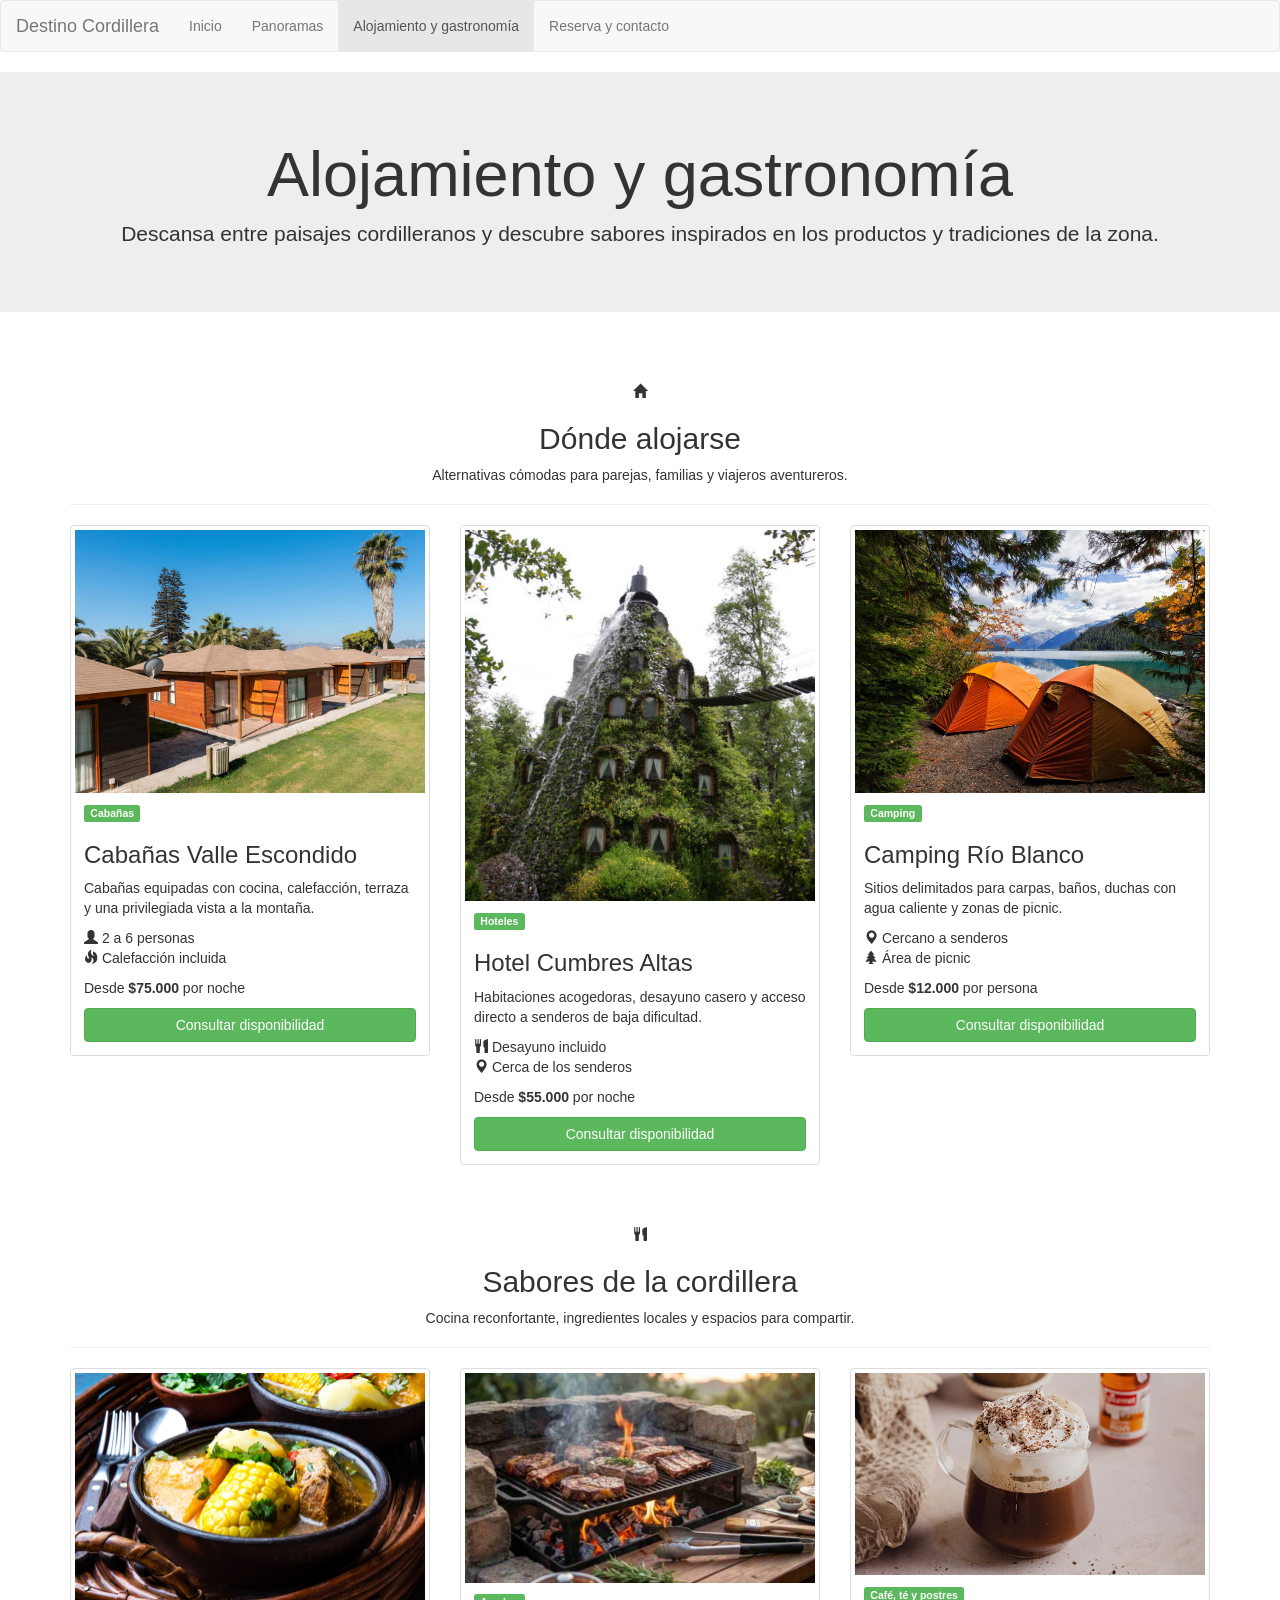
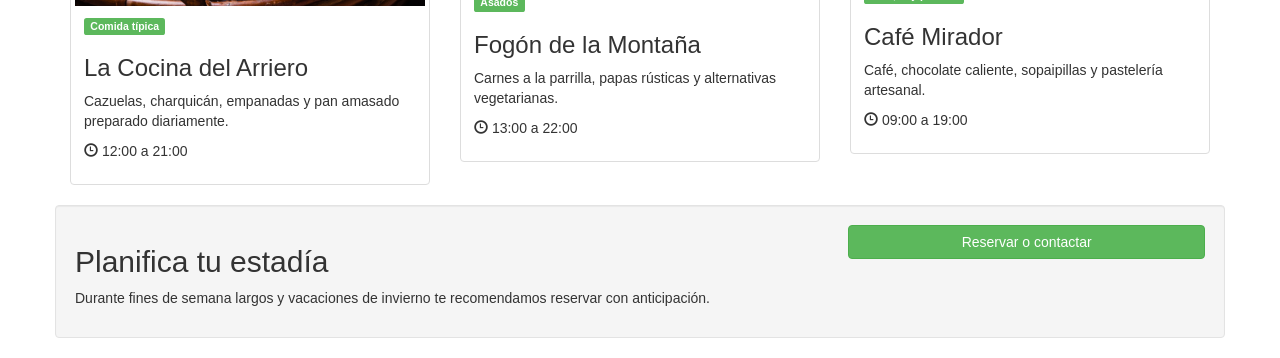
==== proyecto/alojamiento_gastronomia.html @ f561ecd5 "Agregar página de alojamiento y gastronomía" ====
<!doctype html>
<html lang="es">

<head>
  <meta charset="UTF-8" />
  <meta name="viewport" content="width=device-width, initial-scale=1" />
  <title>Destino Cordillera</title>

  <!-- Bootstrap 3 desde CDN, no hay que instalar nada -->
  <link rel="stylesheet" href="https://maxcdn.bootstrapcdn.com/bootstrap/3.4.1/css/bootstrap.min.css" />

  <!-- Nuestros propios estilos -->
  <link rel="stylesheet" href="CSS/style.css" />

</head>

<body>

  <!-- ===================== NAV BAR ===================== -->

  <nav class="navbar navbar-default">

    <div class="container-fluid">

      <div class="navbar-header">

        <button type="button"
          class="navbar-toggle collapsed"
          data-toggle="collapse"
          data-target="#menu-principal"
          aria-expanded="false">

          <span class="sr-only">Toggle navigation</span>
          <span class="icon-bar"></span>
          <span class="icon-bar"></span>
          <span class="icon-bar"></span>


        </button>

        <a class="navbar-brand" href="index.html">
          Destino Cordillera
        </a>

      </div>


      <div class="collapse navbar-collapse" id="menu-principal">

        <ul class="nav navbar-nav">

          <li>
            <a href="index.html">Inicio</a>
          </li>

          <li>
            <a href="panoramas.html">Panoramas</a>
          </li>

          <li class="active">
            <a href="alojamiento_gastronomia.html">Alojamiento y gastronomía</a>
          </li>

          <li>
            <a href="reservas_contacto.html">Reserva y contacto</a>
          </li>

        </ul>

      </div>

    </div>

  </nav>

  <main>
    <!--PORTADA-->
    <header class="jumbotron">
      <div class="container text-center">
        <h1>Alojamiento y gastronomía</h1>
        <p>
          Descansa entre paisajes cordilleranos y descubre sabores inspirados
          en los productos y tradiciones de la zona.
        </p>
      </div>
    </header>

    <!--Alojamineto-->
    <section id="alojamientos" class="container">
      <div class="page-header text-center">
        <span class="glyphicon glyphicon-home" aria-hidden="true"></span>
        <h2>Dónde alojarse</h2>
        <p>Alternativas cómodas para parejas, familias y viajeros aventureros.</p>
      </div>

      <div class="row">
        <article class="col-sm-6 col-md-4">
          <div class="thumbnail">
            <img class="img-responsive" src="img/cabañas.jpg" alt="Cabañas de madera con vista a la montaña" />
            <div class="caption">
              <span class="label label-success">Cabañas</span>
              <h3>Cabañas Valle Escondido</h3>
              <p>Cabañas equipadas con cocina, calefacción, terraza y una privilegiada vista a la montaña.</p>
              <ul class="list-unstyled">
                <li><span class="glyphicon glyphicon-user"></span> 2 a 6 personas</li>
                <li><span class="glyphicon glyphicon-fire"></span> Calefacción incluida</li>
              </ul>
              <p>Desde <strong>$75.000</strong> por noche</p>
              <a class="btn btn-success btn-block" href="reservas_contacto.html">Consultar disponibilidad</a>
            </div>
          </div>
        </article>

        <article class="col-sm-6 col-md-4">
          <div class="thumbnail">
            <img class="img-responsive" src="img/hotel.jpg" alt="Refugio ubicado en un paisaje montañoso" />
            <div class="caption">
              <span class="label label-success">Hoteles</span>
              <h3>Hotel Cumbres Altas</h3>
              <p>Habitaciones acogedoras, desayuno casero y acceso directo a senderos de baja dificultad.</p>
              <ul class="list-unstyled">
                <li><span class="glyphicon glyphicon-cutlery"></span> Desayuno incluido</li>
                <li><span class="glyphicon glyphicon-map-marker"></span> Cerca de los senderos</li>
              </ul>
              <p>Desde <strong>$55.000</strong> por noche</p>
              <a class="btn btn-success btn-block" href="reservas_contacto.html">Consultar disponibilidad</a>
            </div>
          </div>
        </article>

        <article class="col-sm-6 col-sm-offset-3 col-md-4 col-md-offset-0">
          <div class="thumbnail">
            <img class="img-responsive" src="img/camping.jpg" alt="Carpa instalada en un camping natural" />
            <div class="caption">
              <span class="label label-success">Camping</span>
              <h3>Camping Río Blanco</h3>
              <p>Sitios delimitados para carpas, baños, duchas con agua caliente y zonas de picnic.</p>
              <ul class="list-unstyled">
                <li><span class="glyphicon glyphicon-map-marker"></span> Cercano a senderos</li>
                <li><span class="glyphicon glyphicon-tree-conifer"></span> Área de picnic</li>
              </ul>
              <p>Desde <strong>$12.000</strong> por persona</p>
              <a class="btn btn-success btn-block" href="reservas_contacto.html">Consultar disponibilidad</a>
            </div>
          </div>
        </article>
      </div>
    </section>

    <!--gastronomai-->
    <section>
      <div class="container">
        <div class="page-header text-center">
          <span class="glyphicon glyphicon-cutlery" aria-hidden="true"></span>
          <h2>Sabores de la cordillera</h2>
          <p>Cocina reconfortante, ingredientes locales y espacios para compartir.</p>
        </div>

        <div class="row">
          <article class="col-sm-4">
            <div class="thumbnail">
              <img class="img-responsive" src="img/cazuela.jpg" alt="Plato de cazuela servido en una mesa" />
              <div class="caption">
                <span class="label label-success">Comida típica</span>
                <h3>La Cocina del Arriero</h3>
                <p>Cazuelas, charquicán, empanadas y pan amasado preparado diariamente.</p>
                <p><span class="glyphicon glyphicon-time"></span> 12:00 a 21:00</p>
              </div>
            </div>
          </article>

          <article class="col-sm-4">
            <div class="thumbnail">
              <img class="img-responsive" src="img/asado.jpg"
                alt="Plato de asado servido en una mesa" />
              <div class="caption">
                <span class="label label-success">Asados</span>
                <h3>Fogón de la Montaña</h3>
                <p>Carnes a la parrilla, papas rústicas y alternativas vegetarianas.</p>
                <p><span class="glyphicon glyphicon-time"></span> 13:00 a 22:00</p>
              </div>
            </div>
          </article>

          <article class="col-sm-4">
            <div class="thumbnail">
              <img class="img-responsive" src="img/cafe.jpg"
                alt="Taza de café servida sobre una mesa" />
              <div class="caption">
                <span class="label label-success">Café, té y postres</span>
                <h3>Café Mirador</h3>
                <p>Café, chocolate caliente, sopaipillas y pastelería artesanal.</p>
                <p><span class="glyphicon glyphicon-time"></span> 09:00 a 19:00</p>
              </div>
            </div>
          </article>
        </div>
      </div>
    </section>

    <!--Planificacion previa-->
    <section class="container well">
      <div class="row">
        <div class="col-md-8">
          <h2>Planifica tu estadía</h2>
          <p>
            Durante fines de semana largos y vacaciones de invierno te recomendamos reservar con anticipación.
          </p>
        </div>
        <div class="col-md-4 text-center">
          <a class="btn btn-success btn-block" href="reservas_contacto.html">Reservar o contactar</a>
        </div>
      </div>
    </section>
  </main>
  
  <script
    src="https://ajax.googleapis.com/ajax/libs/jquery/3.7.1/jquery.min.js">
  </script>

  <script
    src="https://maxcdn.bootstrapcdn.com/bootstrap/3.4.1/js/bootstrap.min.js">
  </script>

</body>

</html>
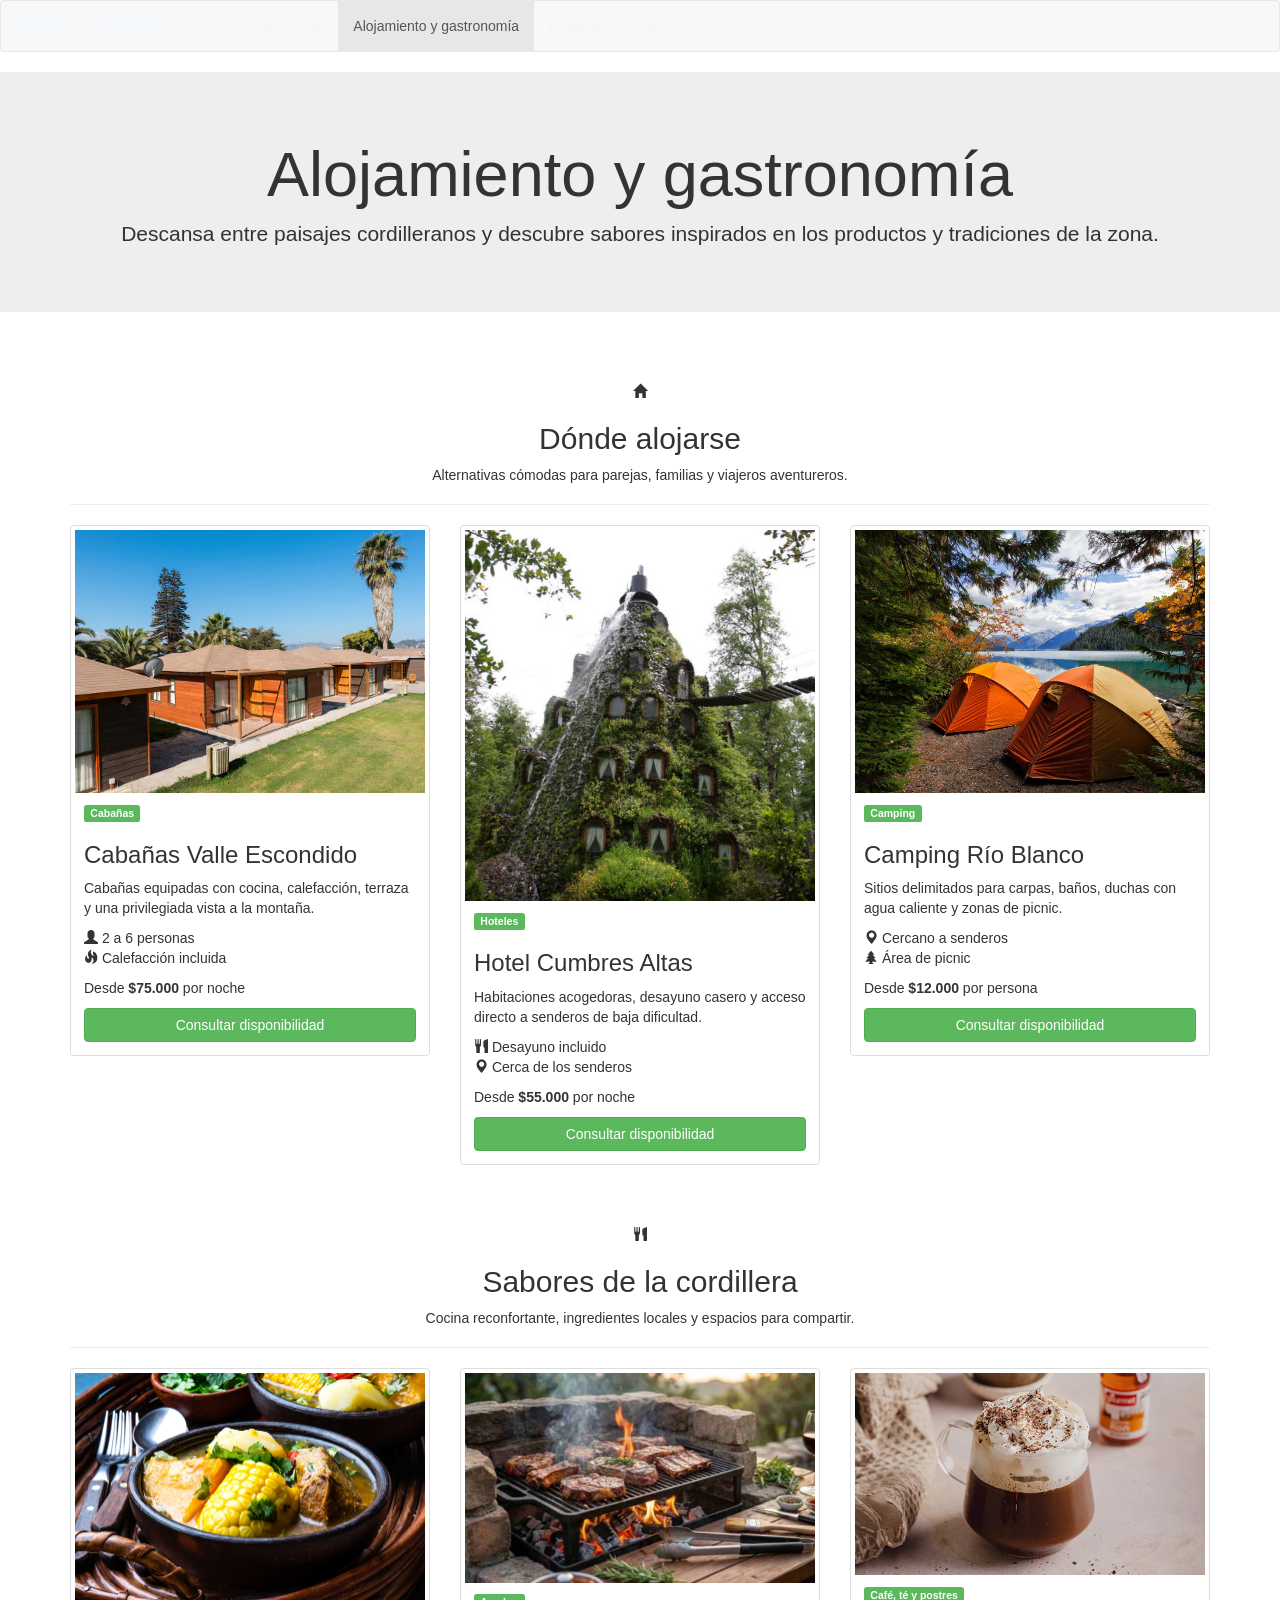
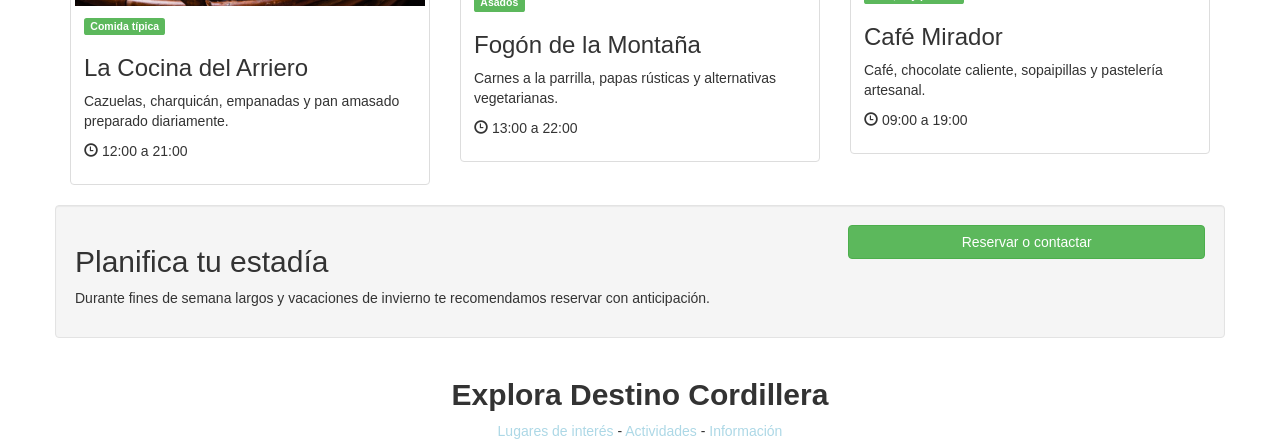
==== commit e793c3da: "Estilo de pagina 1, estilo mas profesional y acorde con la tematica, correcciones de inconsistencias" ====
--- a/proyecto/alojamiento_gastronomia.html
+++ b/proyecto/alojamiento_gastronomia.html
@@ -16,7 +16,7 @@
 
 <body>
 
-  <!-- ===================== NAV BAR ===================== -->
+<!-- ===================== NAV BAR ===================== -->
 
   <nav class="navbar navbar-default">
 
@@ -36,33 +36,34 @@
           <span class="icon-bar"></span>
 
 
+
         </button>
 
-        <a class="navbar-brand" href="index.html">
+        <a class="navbar-brand" href="index.html" style="color: aliceblue;">
           Destino Cordillera
         </a>
 
       </div>
 
 
-      <div class="collapse navbar-collapse" id="menu-principal">
+      <div  class="collapse navbar-collapse" id="menu-principal">
 
         <ul class="nav navbar-nav">
 
-          <li>
-            <a href="index.html">Inicio</a>
-          </li>
-
-          <li>
-            <a href="panoramas.html">Panoramas</a>
-          </li>
-
-          <li class="active">
-            <a href="alojamiento_gastronomia.html">Alojamiento y gastronomía</a>
-          </li>
-
-          <li>
-            <a href="reservas_contacto.html">Reserva y contacto</a>
+          <li class="text-interaction">
+            <a href="index.html" style="color: whitesmoke;">Inicio</a>
+          </li>
+
+          <li class="text-interaction">
+            <a href="panoramas.html" style="color: whitesmoke;">Panoramas</a>
+          </li>
+
+          <li  class="active">
+            <a  href="alojamiento_gastronomia.html">Alojamiento y gastronomía</a>
+          </li>
+
+          <li class="text-interaction">
+            <a style="color: whitesmoke;" href="reservas_contacto.html">Reserva y contacto</a>
           </li>
 
         </ul>
@@ -212,6 +213,31 @@
         </div>
       </div>
     </section>
+
+      <footer class="seccion" >
+    <div class="container text-center seccion"  >
+    <h2>
+      <strong >Explora Destino Cordillera</strong>
+    </h2>
+
+
+    <div class="tech-container">
+
+      <a href="contenidos.html" class="tech-tag" style="color: lightblue;">
+        Lugares de interés
+      </a>
+      -
+      <a href="actividades.html" class="tech-tag" style="color: lightblue;">
+        Actividades
+      </a>
+      -
+      <a href="informacion.html" class="tech-tag" style="color: lightblue;">
+        Información
+      </a>
+
+    </div>
+  </div>
+  </footer>
   </main>
   
   <script
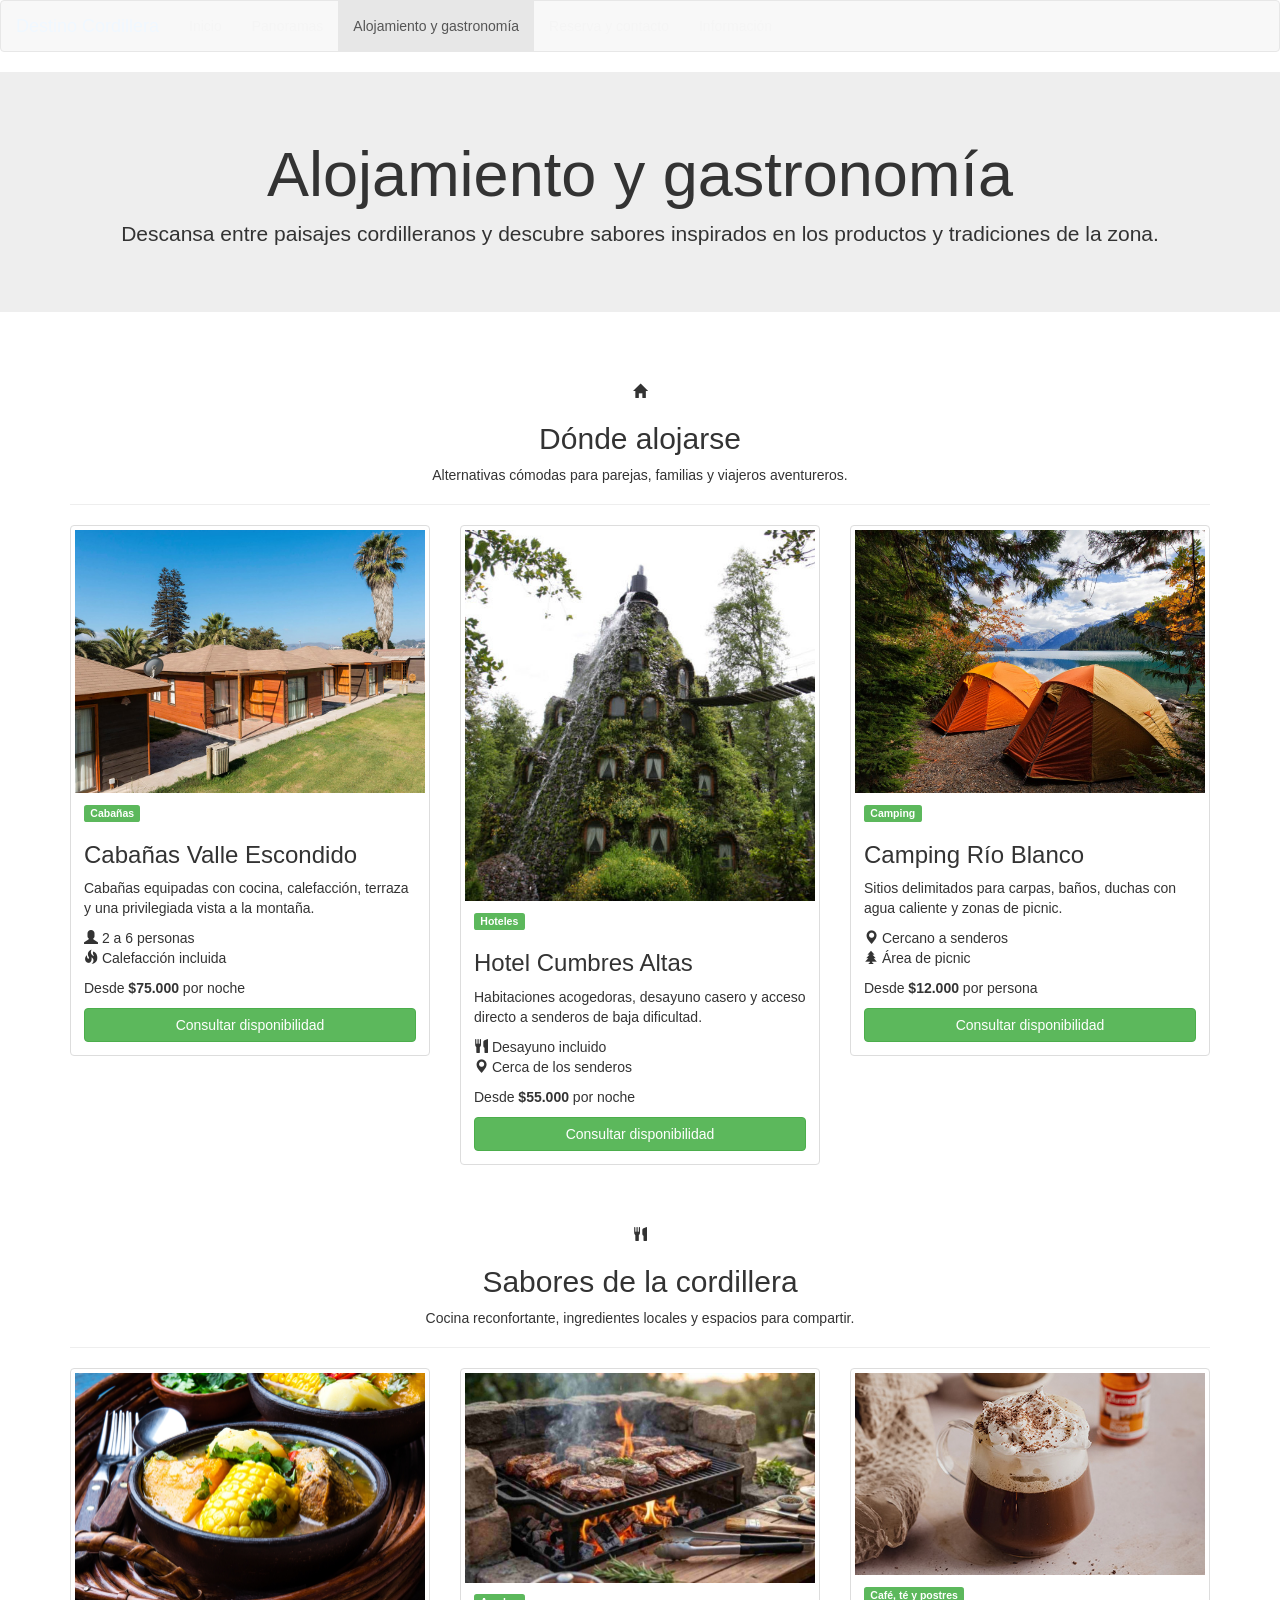
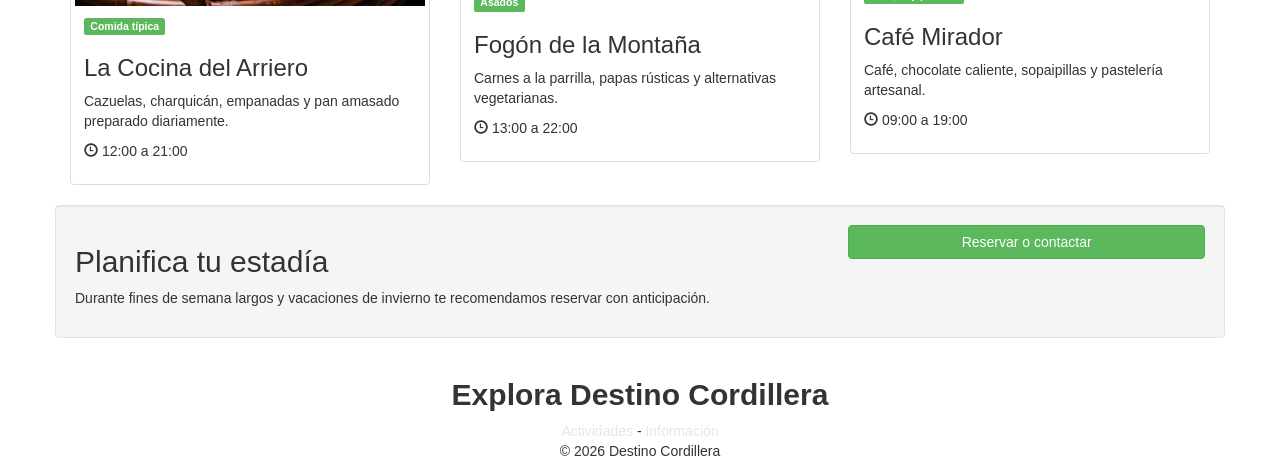
==== commit d6a85f6d: "Corrección de detalles menores y cambios en la paleta de colores del sitio" ====
--- a/proyecto/alojamiento_gastronomia.html
+++ b/proyecto/alojamiento_gastronomia.html
@@ -64,6 +64,10 @@
 
           <li class="text-interaction">
             <a style="color: whitesmoke;" href="reservas_contacto.html">Reserva y contacto</a>
+          </li>
+
+          <li class="text-interaction">
+            <a href="informacion.html" style="color: whitesmoke;">Información</a>
           </li>
 
         </ul>
@@ -223,18 +227,16 @@
 
     <div class="tech-container">
 
-      <a href="contenidos.html" class="tech-tag" style="color: lightblue;">
-        Lugares de interés
-      </a>
-      -
-      <a href="actividades.html" class="tech-tag" style="color: lightblue;">
+      <a href="panoramas.html" class="tech-tag" style="color: #e3eadb;">
         Actividades
       </a>
       -
-      <a href="informacion.html" class="tech-tag" style="color: lightblue;">
+      <a href="informacion.html" class="tech-tag" style="color: #e3eadb;">
         Información
       </a>
-
+    <p>
+      © 2026 Destino Cordillera
+    </p>
     </div>
   </div>
   </footer>
